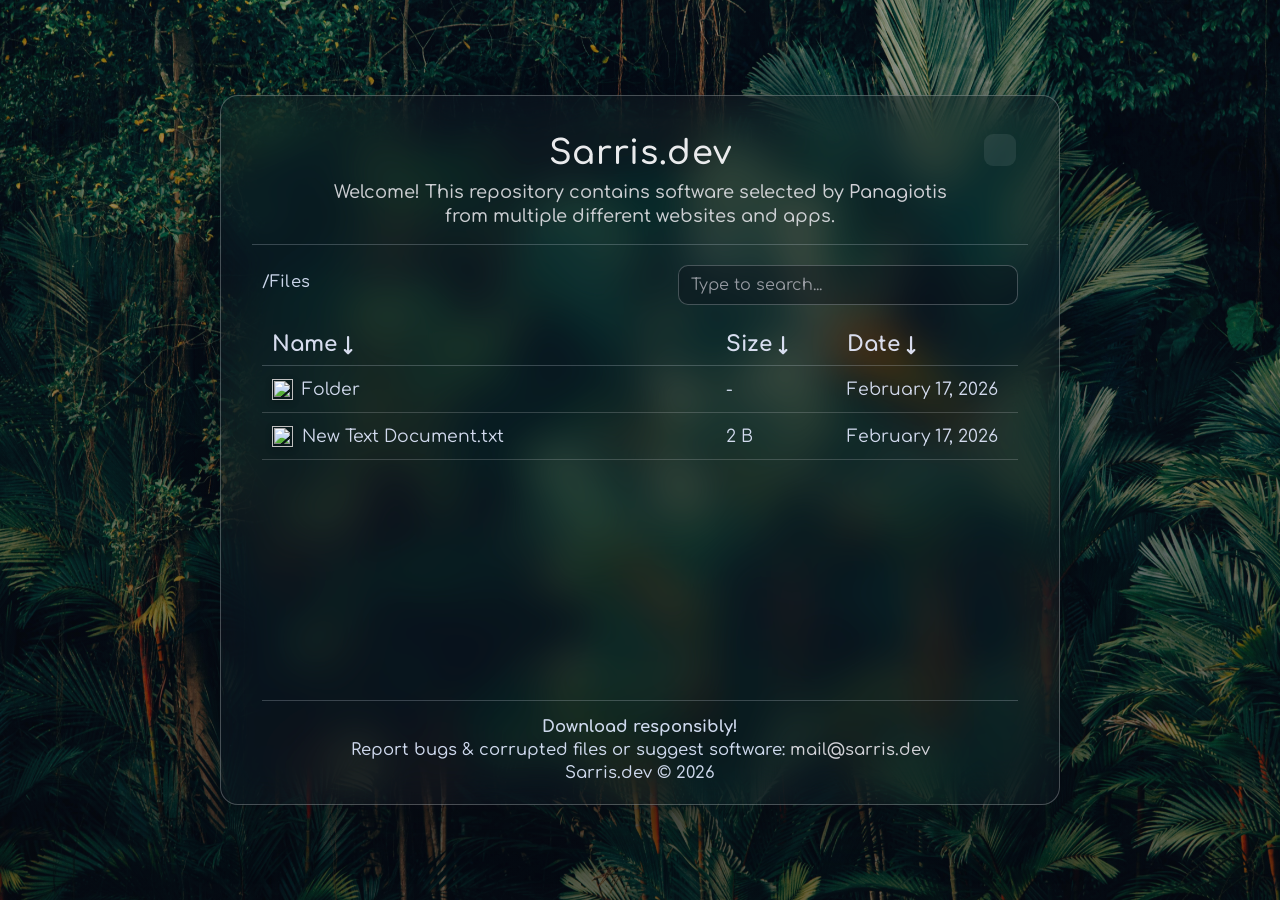
==== Index.html @ 3a6f1a25 "Initial commit" ====
<!doctype html>
<html lang="en">
<head>
  <meta charset="utf-8">
  <meta name="viewport" content="width=device-width, initial-scale=1">
  <title>Pana Files</title>
  <script>
    (function () {
      var base = window.location.protocol === "file:" ? "" : "/";
      var css = document.createElement("link");
      css.rel = "stylesheet";
      css.href = base + "Assets/CSS/style.css";
      document.head.appendChild(css);
    })();
  </script>
</head>
<body>
  <div class="scene">
    <div class="frame">
      <main class="panel" id="explorerWindow">
        <header class="masthead drag-handle" id="windowTitlebar">
          <button class="logo-mark" id="homeButton" type="button" aria-label="Go to root folder"></button>
          <div class="masthead-copy">
            <h1>Sarris.dev</h1>
            <p>Welcome! This repository contains software selected by <a href="#" tabindex="-1" aria-hidden="true">Panagiotis</a> from multiple different websites and apps.</p>
          </div>
        </header>

        <section class="explorer-head" aria-label="Explorer controls">
          <div class="path" id="pathDisplay">/Files</div>
          <label class="search-wrap" for="searchInput">
            <span class="sr-only">Search files</span>
            <input id="searchInput" type="search" placeholder="Type to search..." autocomplete="off">
          </label>
        </section>

        <section class="table-wrap">
          <table class="file-table" aria-label="File explorer">
            <thead>
              <tr>
                <th scope="col">Name &darr;</th>
                <th scope="col">Size &darr;</th>
                <th scope="col">Date &darr;</th>
              </tr>
            </thead>
            <tbody id="fileTableBody"></tbody>
          </table>
        </section>

        <footer class="panel-footer">
          <p><strong>Download responsibly!</strong></p>
          <p>Report bugs &amp; corrupted files or suggest software: <a href="mailto:mail@sarris.dev">mail@sarris.dev</a></p>
          <p>Sarris.dev &copy; 2026</p>
        </footer>
      </main>
      <div class="window-layer" id="windowLayer" aria-live="polite"></div>
    </div>
  </div>

  <script>
    (function () {
      var base = window.location.protocol === "file:" ? "" : "/";
      var indexScript = document.createElement("script");
      indexScript.src = base + "Assets/JS/files-data.js";
      indexScript.onload = function () {
        var appScript = document.createElement("script");
        appScript.src = base + "Assets/JS/app.js";
        document.body.appendChild(appScript);
      };
      document.body.appendChild(indexScript);
    })();
  </script>
</body>
</html>
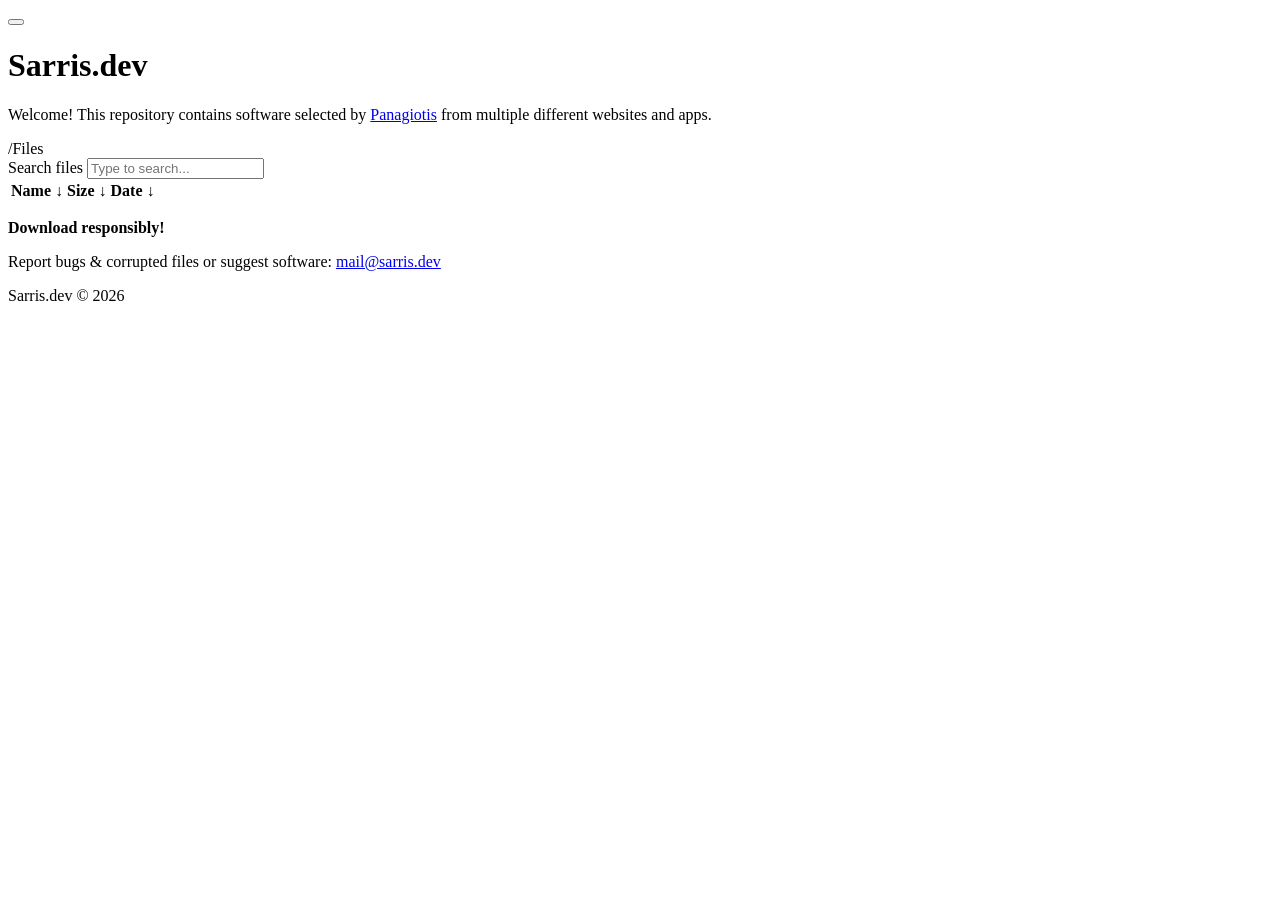
==== commit e0774a58: "Curl" ====
--- a/Index.html
+++ b/Index.html
@@ -11,7 +11,7 @@
       css.rel = "stylesheet";
       css.href = base + "Assets/CSS/style.css";
       document.head.appendChild(css);
-    })();
+
   </script>
 </head>
 <body>
@@ -61,7 +61,11 @@
     (function () {
       var base = window.location.protocol === "file:" ? "" : "/";
       var indexScript = document.createElement("script");
-      indexScript.src = base + "Assets/JS/files-data.js";
+      indexScript.src = window.location.protocol === "file:" ? "Assets/JS/files-data.js" : "/api/regen";
+      indexScript.onerror = function () {
+        indexScript.onerror = null;
+        indexScript.src = base + "Assets/JS/files-data.js";
+      };
       indexScript.onload = function () {
         var appScript = document.createElement("script");
         appScript.src = base + "Assets/JS/app.js";
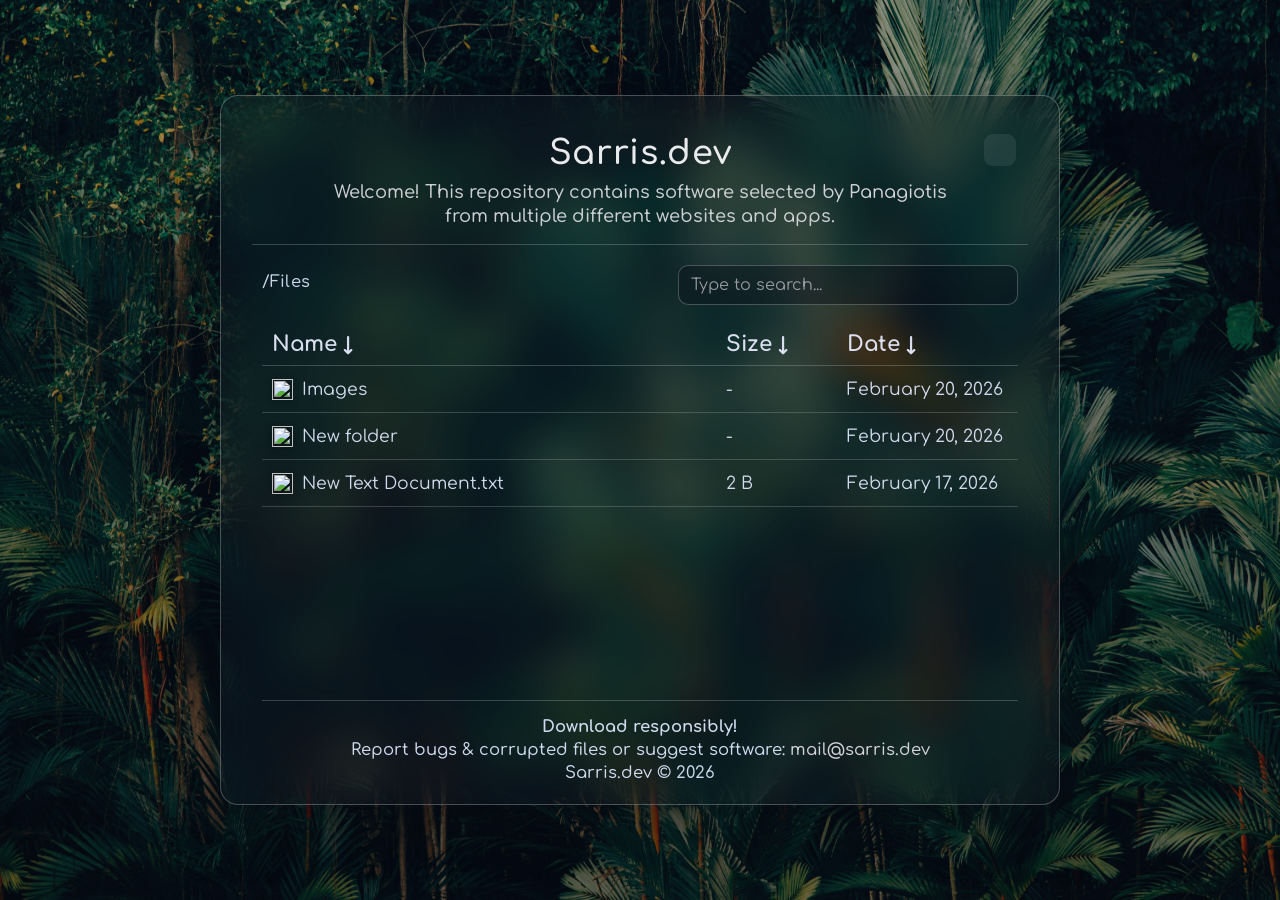
==== commit 987d73ca: "Curl" ====
--- a/Index.html
+++ b/Index.html
@@ -11,7 +11,7 @@
       css.rel = "stylesheet";
       css.href = base + "Assets/CSS/style.css";
       document.head.appendChild(css);
-
+    })();
   </script>
 </head>
 <body>
@@ -61,11 +61,7 @@
     (function () {
       var base = window.location.protocol === "file:" ? "" : "/";
       var indexScript = document.createElement("script");
-      indexScript.src = window.location.protocol === "file:" ? "Assets/JS/files-data.js" : "/api/regen";
-      indexScript.onerror = function () {
-        indexScript.onerror = null;
-        indexScript.src = base + "Assets/JS/files-data.js";
-      };
+      indexScript.src = base + "Assets/JS/files-data.js";
       indexScript.onload = function () {
         var appScript = document.createElement("script");
         appScript.src = base + "Assets/JS/app.js";
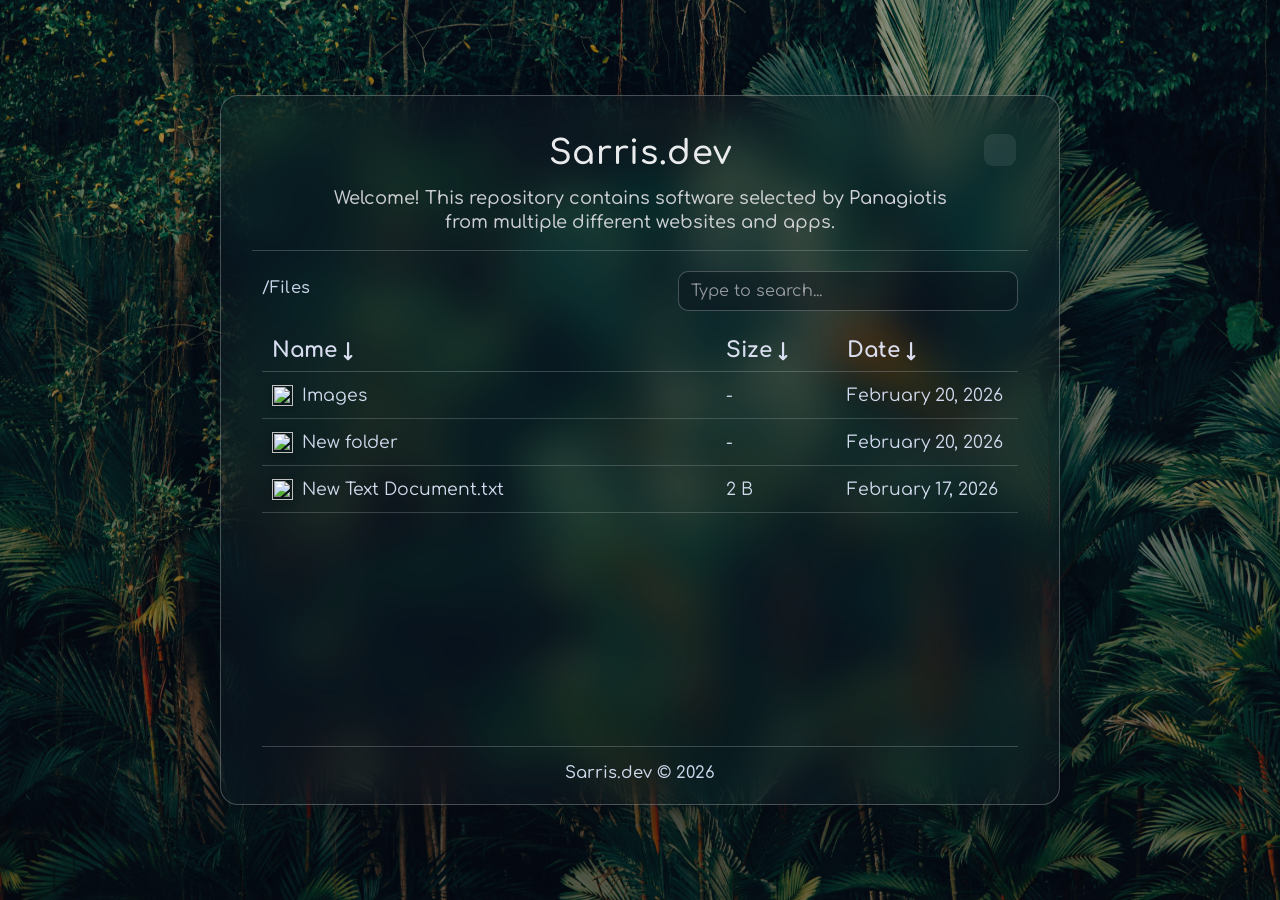
==== commit ee9ee786: "Round" ====
--- a/Index.html
+++ b/Index.html
@@ -48,8 +48,6 @@
         </section>
 
         <footer class="panel-footer">
-          <p><strong>Download responsibly!</strong></p>
-          <p>Report bugs &amp; corrupted files or suggest software: <a href="mailto:mail@sarris.dev">mail@sarris.dev</a></p>
           <p>Sarris.dev &copy; 2026</p>
         </footer>
       </main>
@@ -72,3 +70,6 @@
   </script>
 </body>
 </html>
+
+
+
